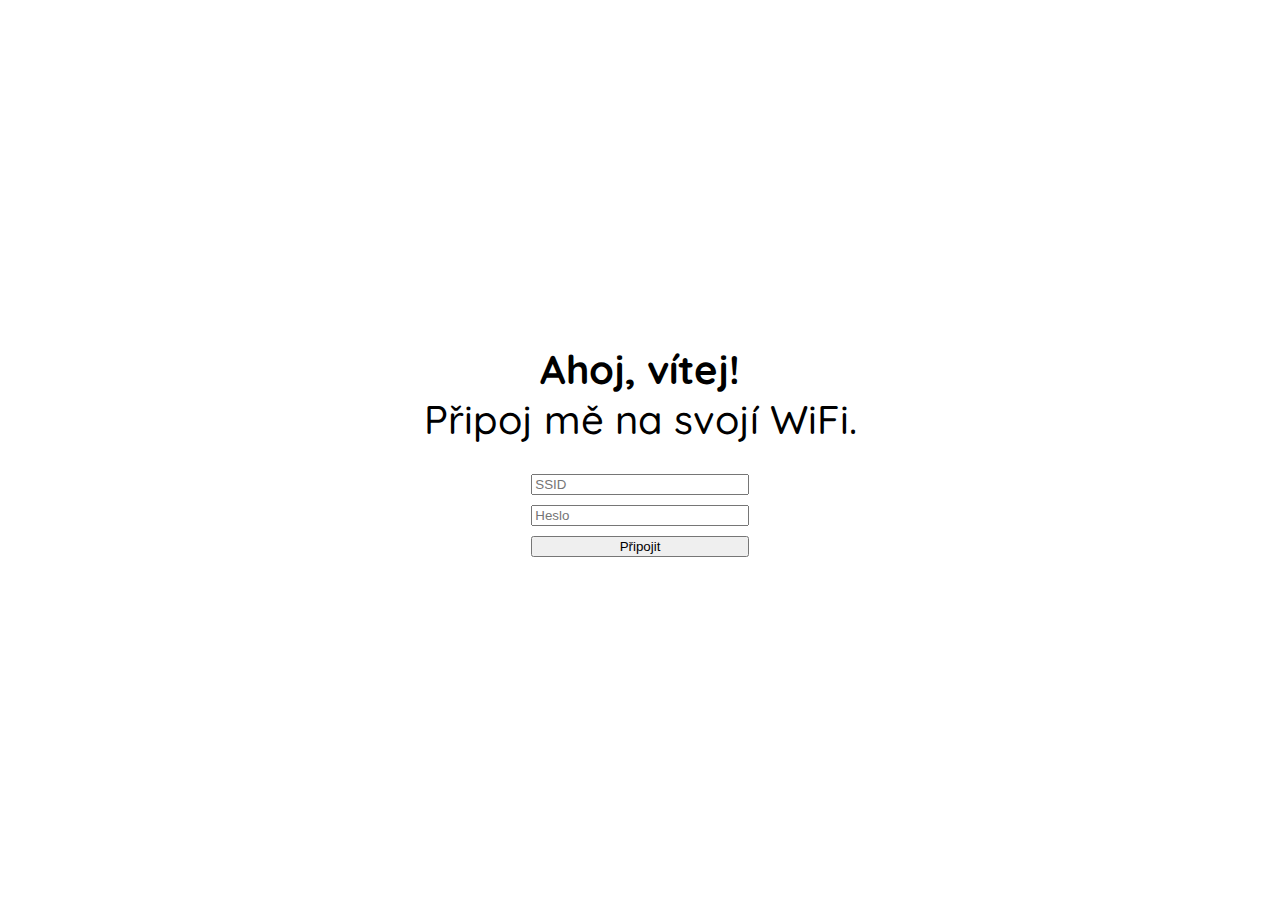
==== firmware/raspberry/website/index.html @ 53fdc89c "Made decoder communication async" ====
<!DOCTYPE html>
<html lang="en">
<head>
    <meta charset="UTF-8">
    <meta name="viewport" content="width=device-width, initial-scale=1.0">
    <link rel="stylesheet" href="style.css">
    <title>CERN CLOCK</title>
</head>
<body class="quicksand-light">
    <div class="content">
        <div class="instructions">
            <span class="quicksand-bold">Ahoj, vítej!</span><br>
            <span class="quicksand-medium">Připoj mě na svojí WiFi.</span>
        </div>
        <form class="inputs" action="#" method="post">
            <input type="text" placeholder="SSID">
            <input type="password" placeholder="Heslo">
            <input type="submit" value="Připojit">
        </div>
    </div>
    
</body>
</html>
---- firmware/raspberry/website/style.css ----
@import url('https://fonts.googleapis.com/css2?family=Quicksand:wght@300..700&display=swap');

.quicksand-light{
    font-family: "Quicksand", sans-serif;
    font-optical-sizing: auto;
    font-weight: 300;
    font-style: normal;
}

.quicksand-medium{
    font-family: "Quicksand", sans-serif;
    font-optical-sizing: auto;
    font-weight: 500;
    font-style: normal;
  }

.quicksand-bold{
  font-family: "Quicksand", sans-serif;
  font-optical-sizing: auto;
  font-weight: 700;
  font-style: normal;
}

.content {
  width: fit-content;
  height: fit-content;
  margin: auto;
  position: absolute;
  left: 0;
  right: 0;
  top: 0;
  bottom: 0;
  max-width: 100%;
  max-height: 100%;
  overflow: auto;
}

.instructions{
    font-size: 40px;
    width:100%;
    text-align:center;
}

.inputs {
    display: block;
    width: 50%;
    margin: 20px auto 0px auto;
}

.inputs input {
    width: 100%;
    margin-top: 10px;
    box-sizing: border-box;
    -moz-box-sizing: border-box;
}
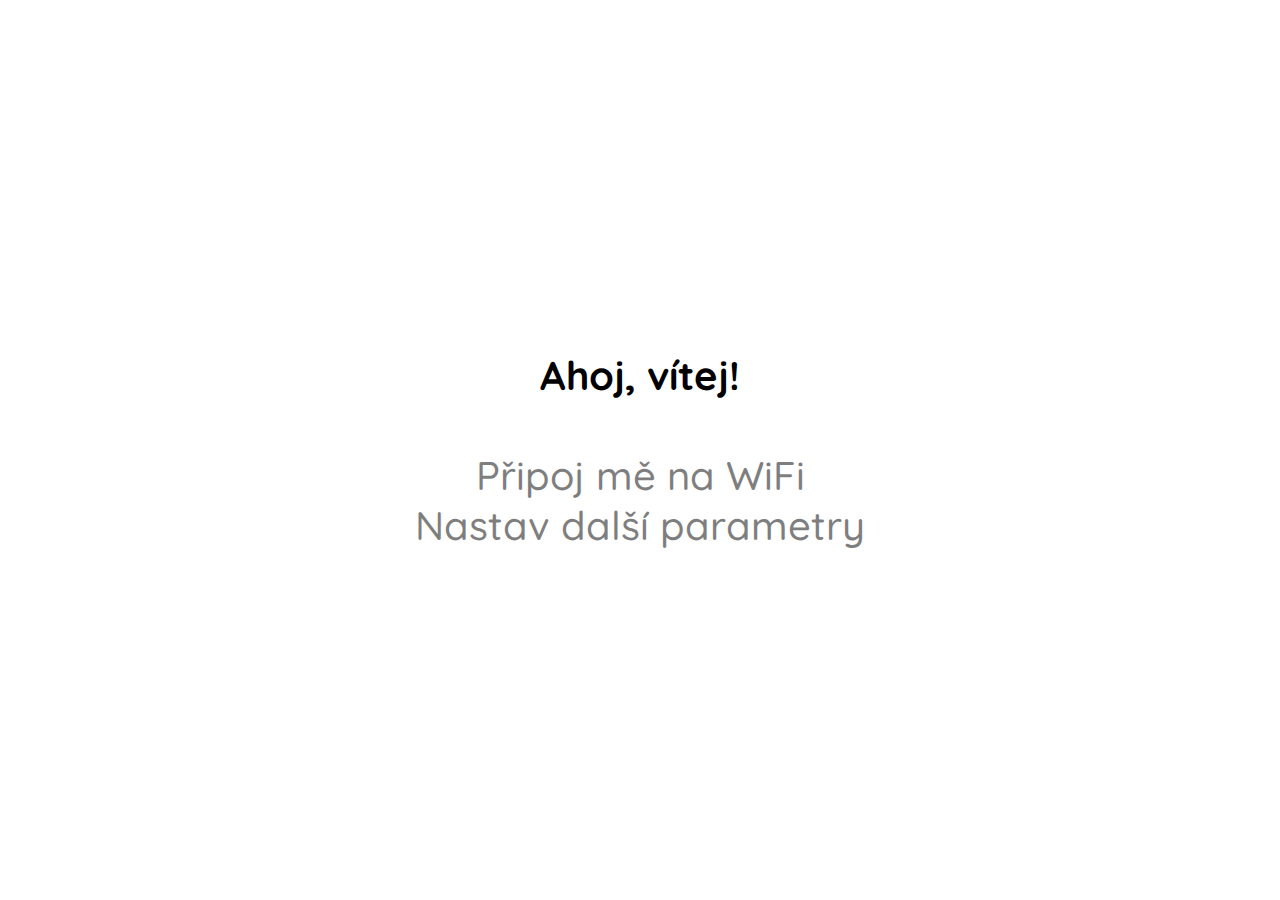
==== commit ae6bc68e: "Firmware seems to be working, but it's a mess" ====
--- a/firmware/raspberry/website/index.html
+++ b/firmware/raspberry/website/index.html
@@ -9,13 +9,9 @@
 <body class="quicksand-light">
     <div class="content">
         <div class="instructions">
-            <span class="quicksand-bold">Ahoj, vítej!</span><br>
-            <span class="quicksand-medium">Připoj mě na svojí WiFi.</span>
-        </div>
-        <form class="inputs" action="#" method="post">
-            <input type="text" placeholder="SSID">
-            <input type="password" placeholder="Heslo">
-            <input type="submit" value="Připojit">
+            <span class="quicksand-bold">Ahoj, vítej!</span><br><br>
+            <a class="quicksand-medium link" href="/connect.html">Připoj mě na WiFi</a><br>
+            <a class="quicksand-medium link" href="/params.html">Nastav další parametry</a>
         </div>
     </div>
     
--- a/firmware/raspberry/website/style.css
+++ b/firmware/raspberry/website/style.css
@@ -53,3 +53,43 @@
     box-sizing: border-box;
     -moz-box-sizing: border-box;
 }
+
+.link {
+  text-decoration: none;
+  color: black;
+  opacity: 0.5;
+  transition: all ease-in-out 0.2s;
+}
+
+.link:hover {
+  opacity: 1;
+  cursor:pointer;
+}
+
+.param-section {
+  margin-top: 25px;
+}
+
+.param-line{
+  height: 30px;
+  margin-bottom: 10px;
+}
+
+.param-header{
+  font-weight: 700;
+  font-size: 25px;
+  margin-bottom: 20px;
+}
+
+.param-line input{
+  float: right;
+}
+
+.applyparams {
+  display: flex;
+}
+
+.applyparams input {
+  margin: auto;
+  float: none;
+}